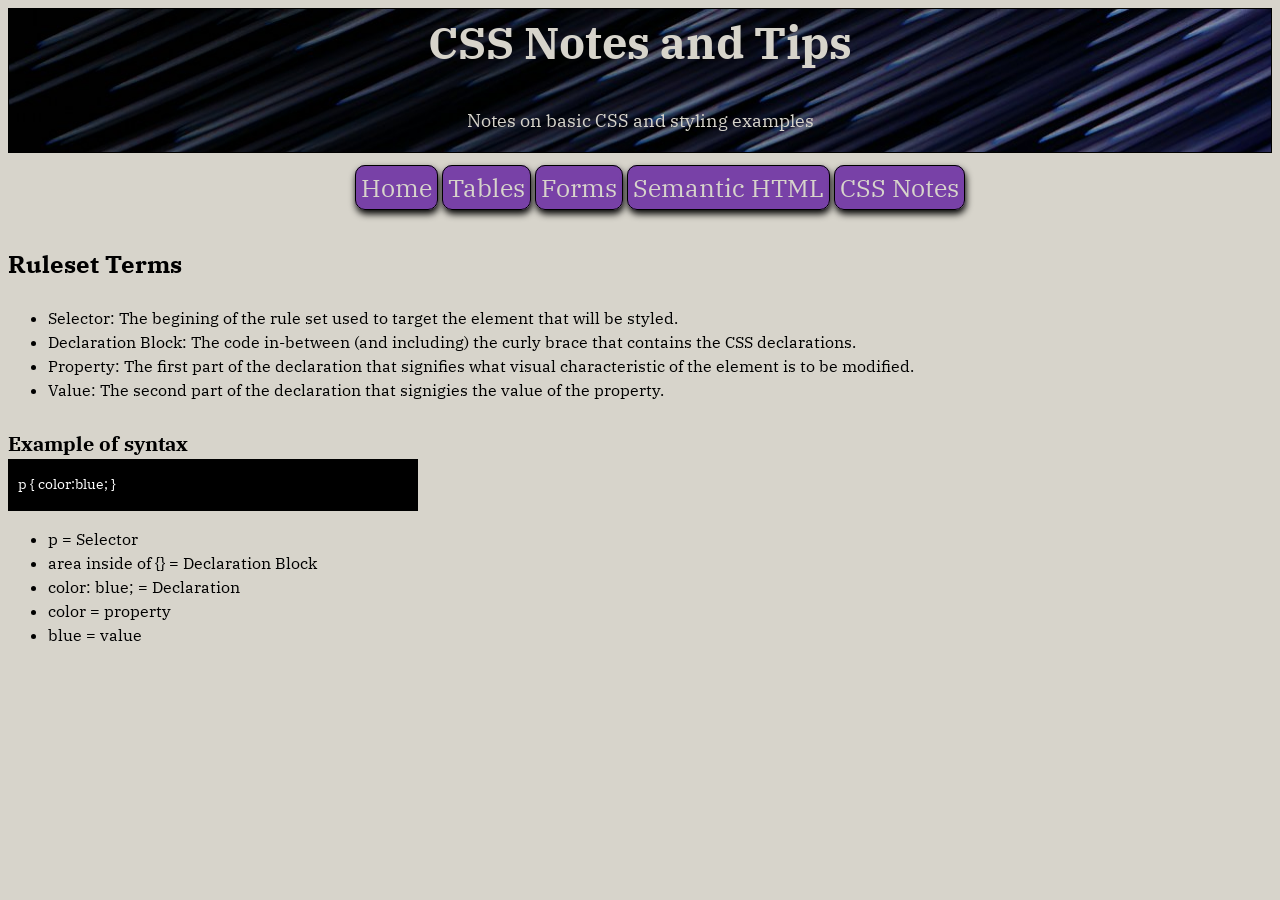
==== css.html @ 18fdcf5f "Adding intial files for web-dev cheatsheet project" ====
<!DOCTYPE html>

<html>
    <head>
        <title>CSS Notes</title>
        <link href="style.css" rel="stylesheet">
        <link rel="preconnect" href="https://fonts.googleapis.com">
        <link rel="preconnect" href="https://fonts.gstatic.com" crossorigin>
        <link href="https://fonts.googleapis.com/css2?family=Abril+Fatface&family=IBM+Plex+Serif:ital,wght@0,100;0,200;0,300;0,400;0,500;0,600;0,700;1,100;1,200;1,300;1,400;1,500;1,600;1,700&family=Merriweather:ital,opsz,wght@0,18..144,300..900;1,18..144,300..900&family=Space+Mono:ital,wght@0,400;0,700;1,400;1,700&family=Work+Sans:ital,wght@0,100..900;1,100..900&display=swap" rel="stylesheet">
    </head>

    <body>
        <header>
            <h1>CSS Notes and Tips</h1>
            <p>Notes on basic CSS and styling examples</p>
        </header>


        <nav>
            <ul>
                <li><a href="index.html">Home</a></li>
                <li><a href="#">Tables</a></li>
                <li><a href="#">Forms</a></li>
                <li><a href="#">Semantic HTML</a></li>
                <li><a href="css.html">CSS Notes</a></li>
            </ul>
        </nav>

        <main>
            <h3>Ruleset Terms</h3>
            <ul>
                <li>Selector: The begining of the rule set used to target the element that will be styled.</li>
                <li>Declaration Block: The code in-between (and including) the curly brace that contains the CSS declarations. </li>
                <li>Property: The first part of the declaration that signifies what visual characteristic of the element is to be modified.</li>
                <li>Value: The second part of the declaration that signigies the value of the property.</li>
            </ul>
            <h4>Example of syntax</h4>
            <div class="code">
                <p>
                    p {
                        color:blue;
                    }
                </p>
            </div>
            <ul>
                <li>p = Selector</li>
                <li>area inside of {} = Declaration Block</li>
                <li>color: blue; = Declaration</li>
                <li>color = property</li>
                <li>blue = value</li>
            </ul>
        </main>
    </body>
</html>
---- style.css ----
body {
    background-color: rgb(215, 212, 203);
    font-family: "IBM Plex Serif", Times, serif;
    line-height: 1.5;
}

nav {
    display: grid;
    place-items: center;
}

/* Style the nav buttons */

nav li {
    display: inline;
}

nav a {
    padding: 5px;
    border: 1px solid black;
    display: inline;
    font-size: 25px;
    background-color: rgb(120, 65, 167);
    color: rgb(215, 212, 203);
    text-decoration: none;
    cursor: pointer;
    box-shadow: 1px 4px 7px black;
    border-radius: 10px;
}

nav a:hover {
    background-color: rgb(67, 24, 105);
}

nav a:active {
    margin-top: 5px;
    box-shadow: 0px 0px;
    color: gray;
}

/* Styles the page header */

header {
    text-align: center;
    background-image: url("background.jpg");
    color: rgb(215, 212, 203);
    border: 1px solid black;
}

header h1 {
    font-size: 45px;
    margin-top: 0;
}

header p {
    font-size: 18px;
}

p {
    font-size: 16px;
}

h3 {
    font-size: 24px;
}

h4 {
    font-size: 20px;
    margin-bottom: 0;
}

/* Unified table styles */

table {
    border: rgb(109, 40, 168) solid 2px;
}

th {
    background-color: rgb(120, 65, 167);
    font-size: 20px;
    color: rgb(228, 204, 110);
}

td {
    border-top: 1px solid rgb(109, 40, 168);
    font-size: 16px;

}

/* Stlying for code blocks */

.code {
    background-color: black;
    color: white;
    font-family: "Space Mono"monospace;
    max-width: 400px;
    border-left: 10px solid black;
    padding-bottom: 2px;
    border-top: .5px solid black;  
}

.code p {
    font-size: 14px;
}
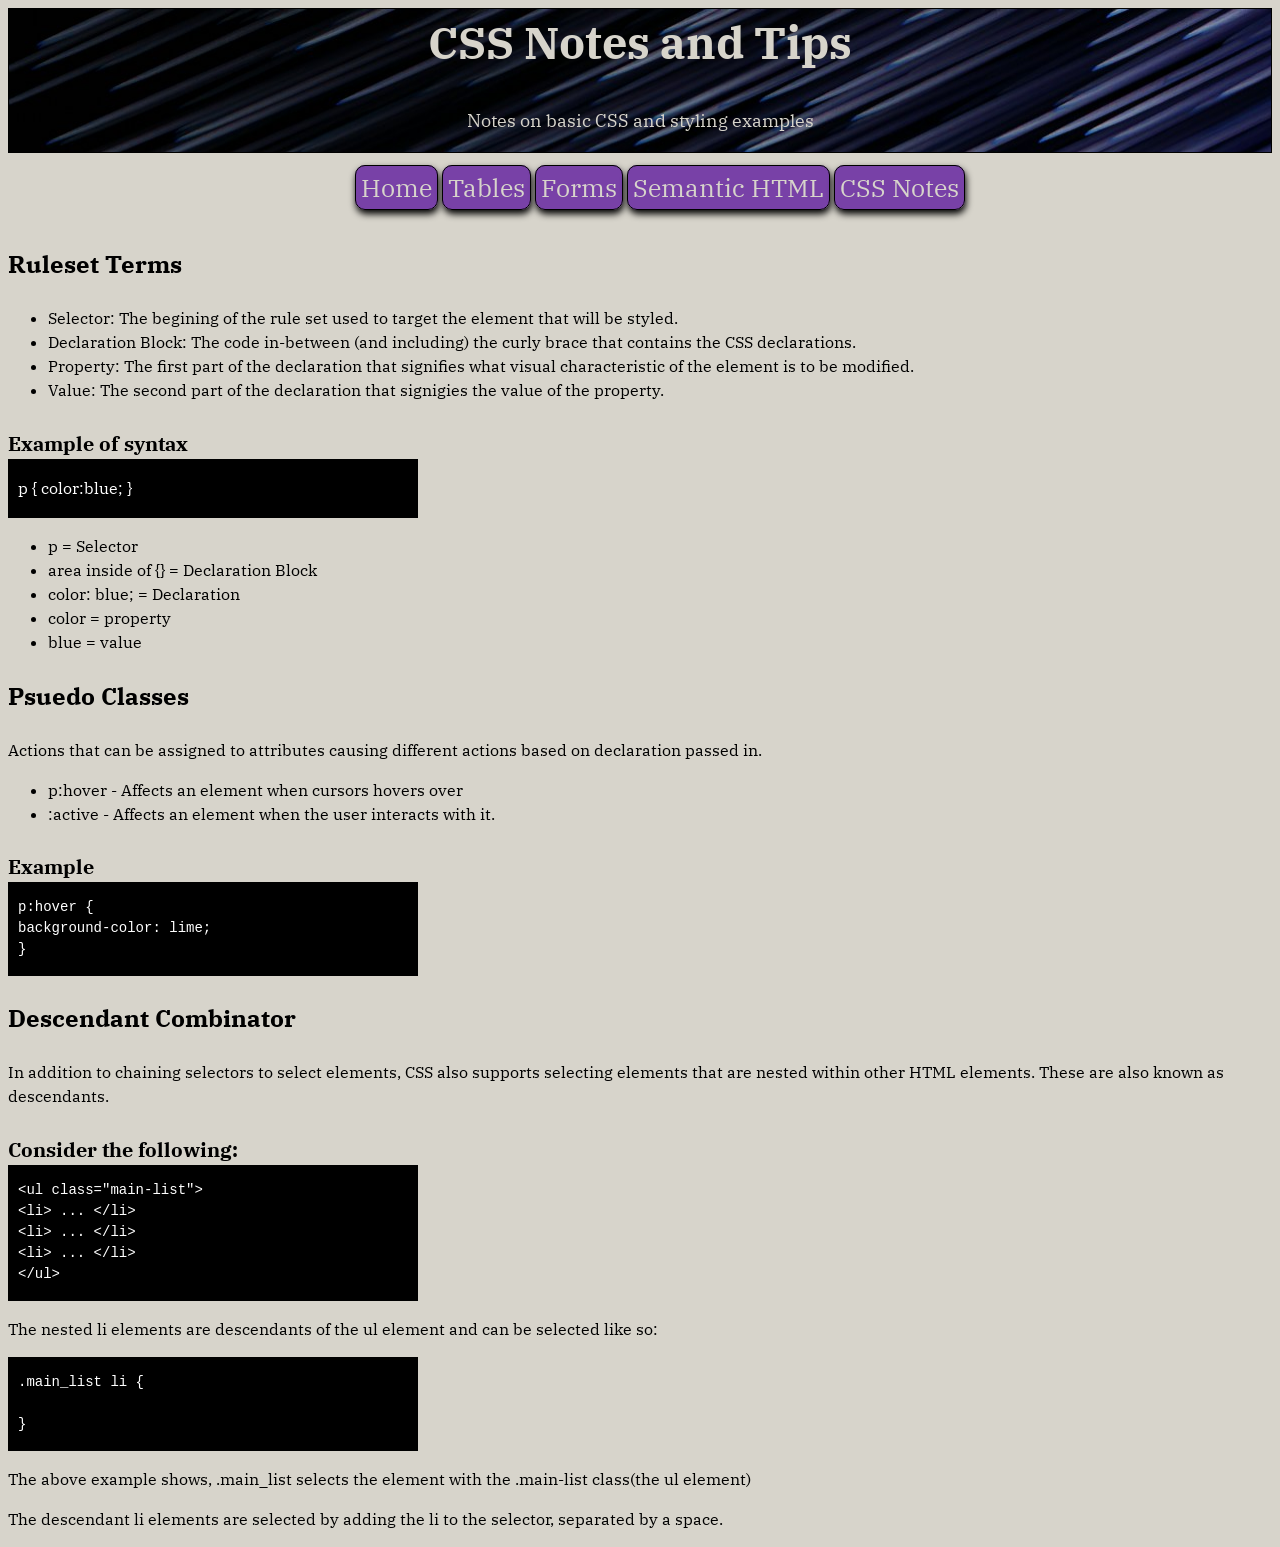
==== commit b4f9c235: "Adding Pseudo classes and Descendant combinator into css.html -- Also fixed the whitespace formattin" ====
--- a/css.html
+++ b/css.html
@@ -49,6 +49,54 @@
                 <li>color = property</li>
                 <li>blue = value</li>
             </ul>
+
+            <h3>Psuedo Classes</h3>
+            <p>Actions that can be assigned to attributes causing different actions based on declaration passed in.</p>
+
+            <ul>
+                <li>
+                    p:hover - Affects an element when cursors hovers over
+                </li>
+                <li>
+                    :active - Affects an element when the user interacts with it.
+                </li>
+            </ul>
+
+            <h4>Example</h4>
+            <div class="code">
+                <pre>
+                    p:hover {
+                        background-color: lime;
+                    }
+                </pre>
+            </div>
+
+            <h3>Descendant Combinator</h3>
+            <p>
+                In addition to chaining selectors to select elements, CSS also supports selecting elements that are nested within other HTML elements. These are also known as descendants.
+            </p>
+
+            <h4>Consider the following: </h4>
+            <div class="code">
+                <pre>
+                    &lt;ul class="main-list"&gt;
+                        &lt;li&gt; ... &lt;/li&gt;
+                        &lt;li&gt; ... &lt;/li&gt;
+                        &lt;li&gt; ... &lt;/li&gt;
+                    &lt;/ul&gt;
+                </pre>
+            </div>
+            <p>The nested li elements are descendants of the ul element and can be selected like so:</p>
+            <div class="code">
+                
+                <pre>
+                    .main_list li {
+
+                    }
+                </pre>
+            </div>
+            <p>The above example shows, .main_list selects the element with the .main-list class(the ul element)</p>
+            <p>The descendant li elements are selected by adding the li to the selector, separated by a space.</p>
         </main>
     </body>
 </html>
--- a/style.css
+++ b/style.css
@@ -102,6 +102,9 @@
     border-top: .5px solid black;  
 }
 
-.code p {
+.code pre {
     font-size: 14px;
+    text-align: left;
+    white-space: pre-line;
+    
 }
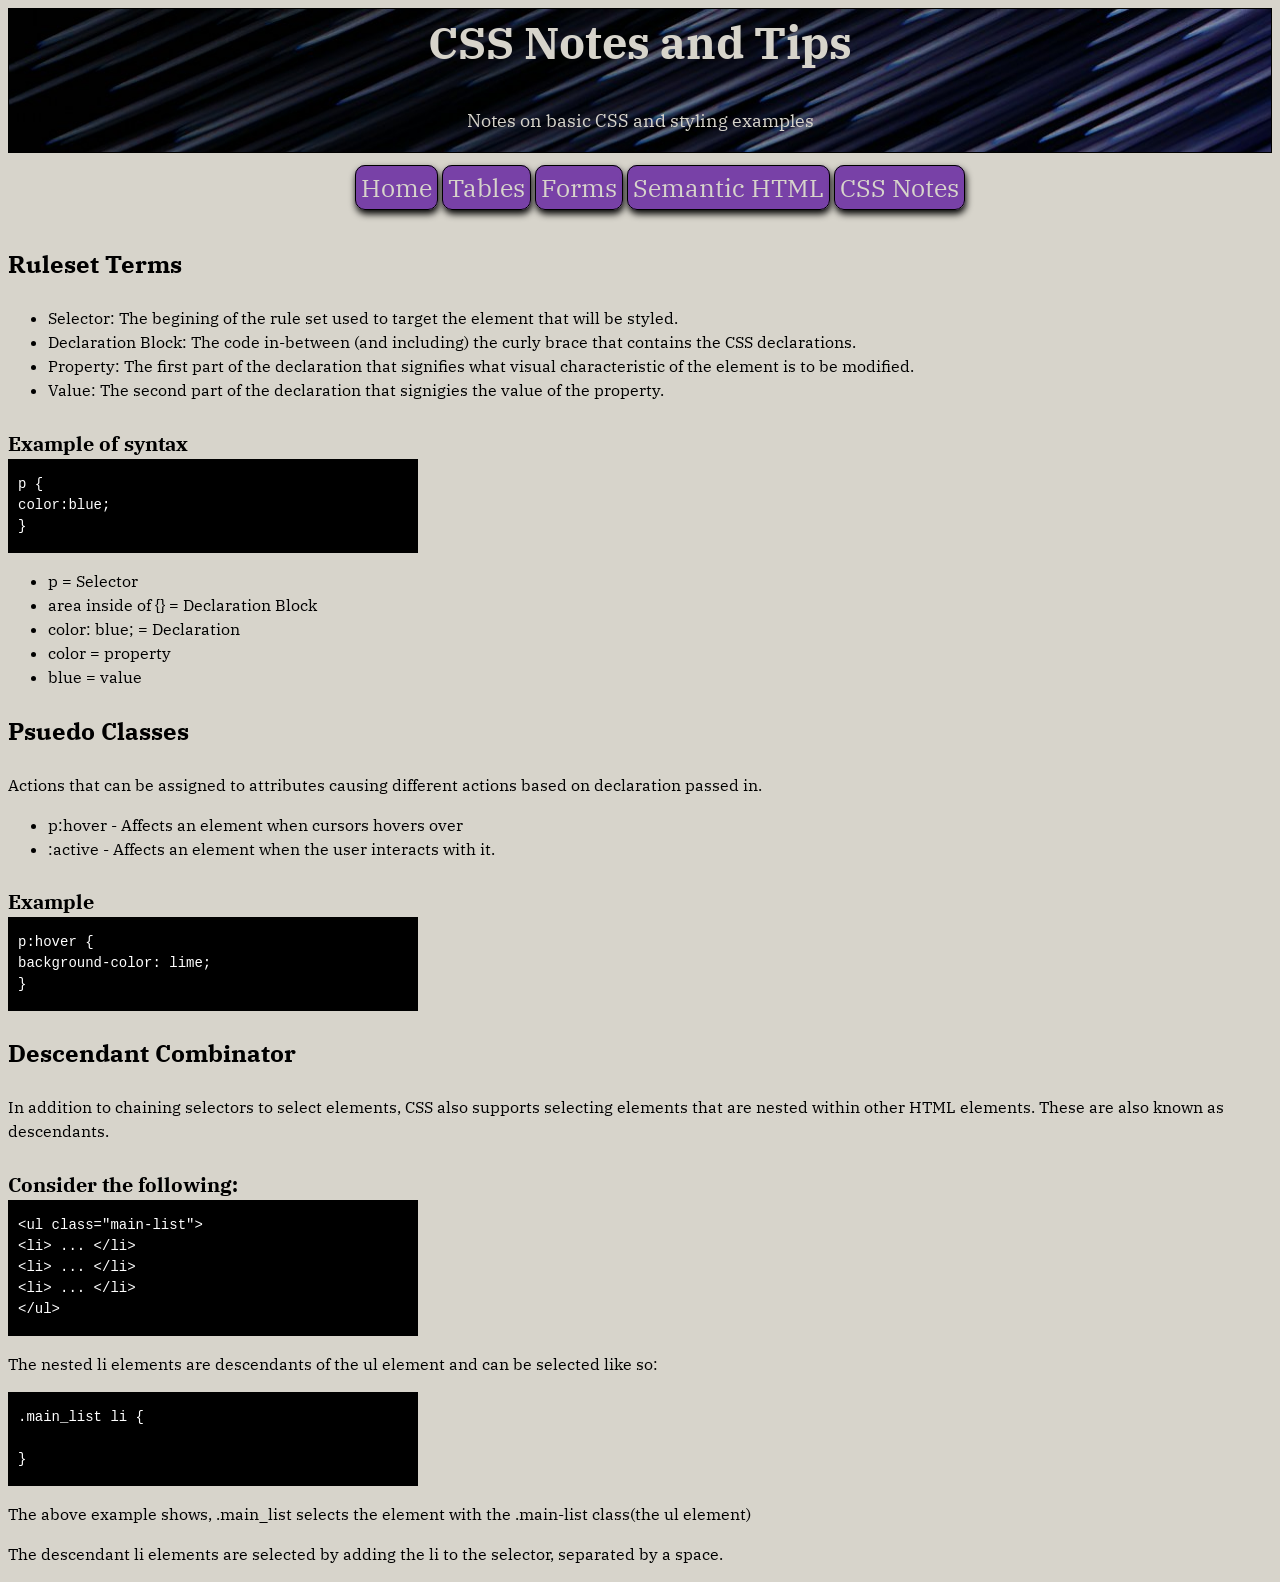
==== commit fb520363: "Fix p tags in index.html and css.html" ====
--- a/css.html
+++ b/css.html
@@ -36,11 +36,11 @@
             </ul>
             <h4>Example of syntax</h4>
             <div class="code">
-                <p>
+                <pre>
                     p {
                         color:blue;
                     }
-                </p>
+                </pre>
             </div>
             <ul>
                 <li>p = Selector</li>
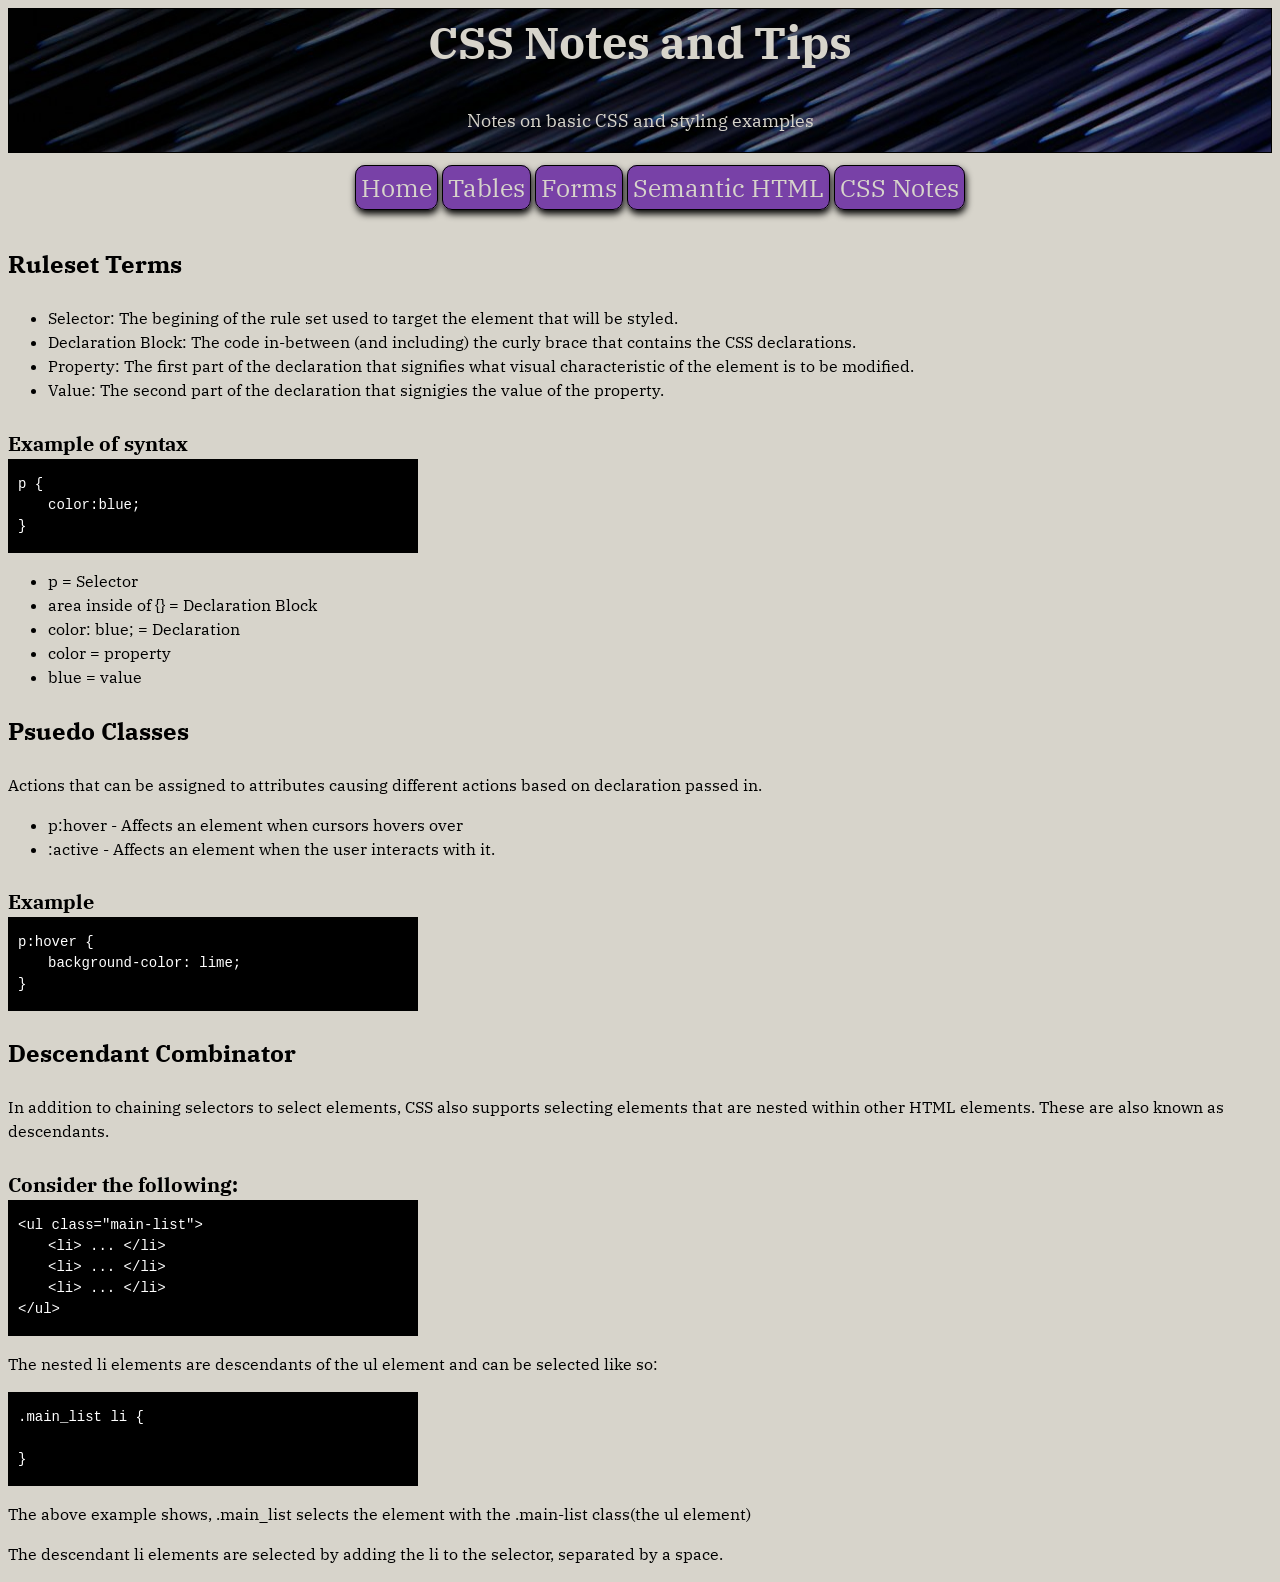
==== commit ab074d27: "Fixed indentation on codeblocks." ====
--- a/css.html
+++ b/css.html
@@ -38,7 +38,7 @@
             <div class="code">
                 <pre>
                     p {
-                        color:blue;
+                    <span class="indent">color:blue;</span>
                     }
                 </pre>
             </div>
@@ -66,7 +66,7 @@
             <div class="code">
                 <pre>
                     p:hover {
-                        background-color: lime;
+                    <span class="indent">background-color: lime;</span>
                     }
                 </pre>
             </div>
@@ -80,9 +80,9 @@
             <div class="code">
                 <pre>
                     &lt;ul class="main-list"&gt;
-                        &lt;li&gt; ... &lt;/li&gt;
-                        &lt;li&gt; ... &lt;/li&gt;
-                        &lt;li&gt; ... &lt;/li&gt;
+                    <span class="indent">&lt;li&gt; ... &lt;/li&gt;</span>
+                    <span class="indent">&lt;li&gt; ... &lt;/li&gt;</span>
+                    <span class="indent">&lt;li&gt; ... &lt;/li&gt;</span>
                     &lt;/ul&gt;
                 </pre>
             </div>
--- a/style.css
+++ b/style.css
@@ -107,4 +107,8 @@
     text-align: left;
     white-space: pre-line;
     
+}
+
+.indent {
+    margin-left: 30px;
 }
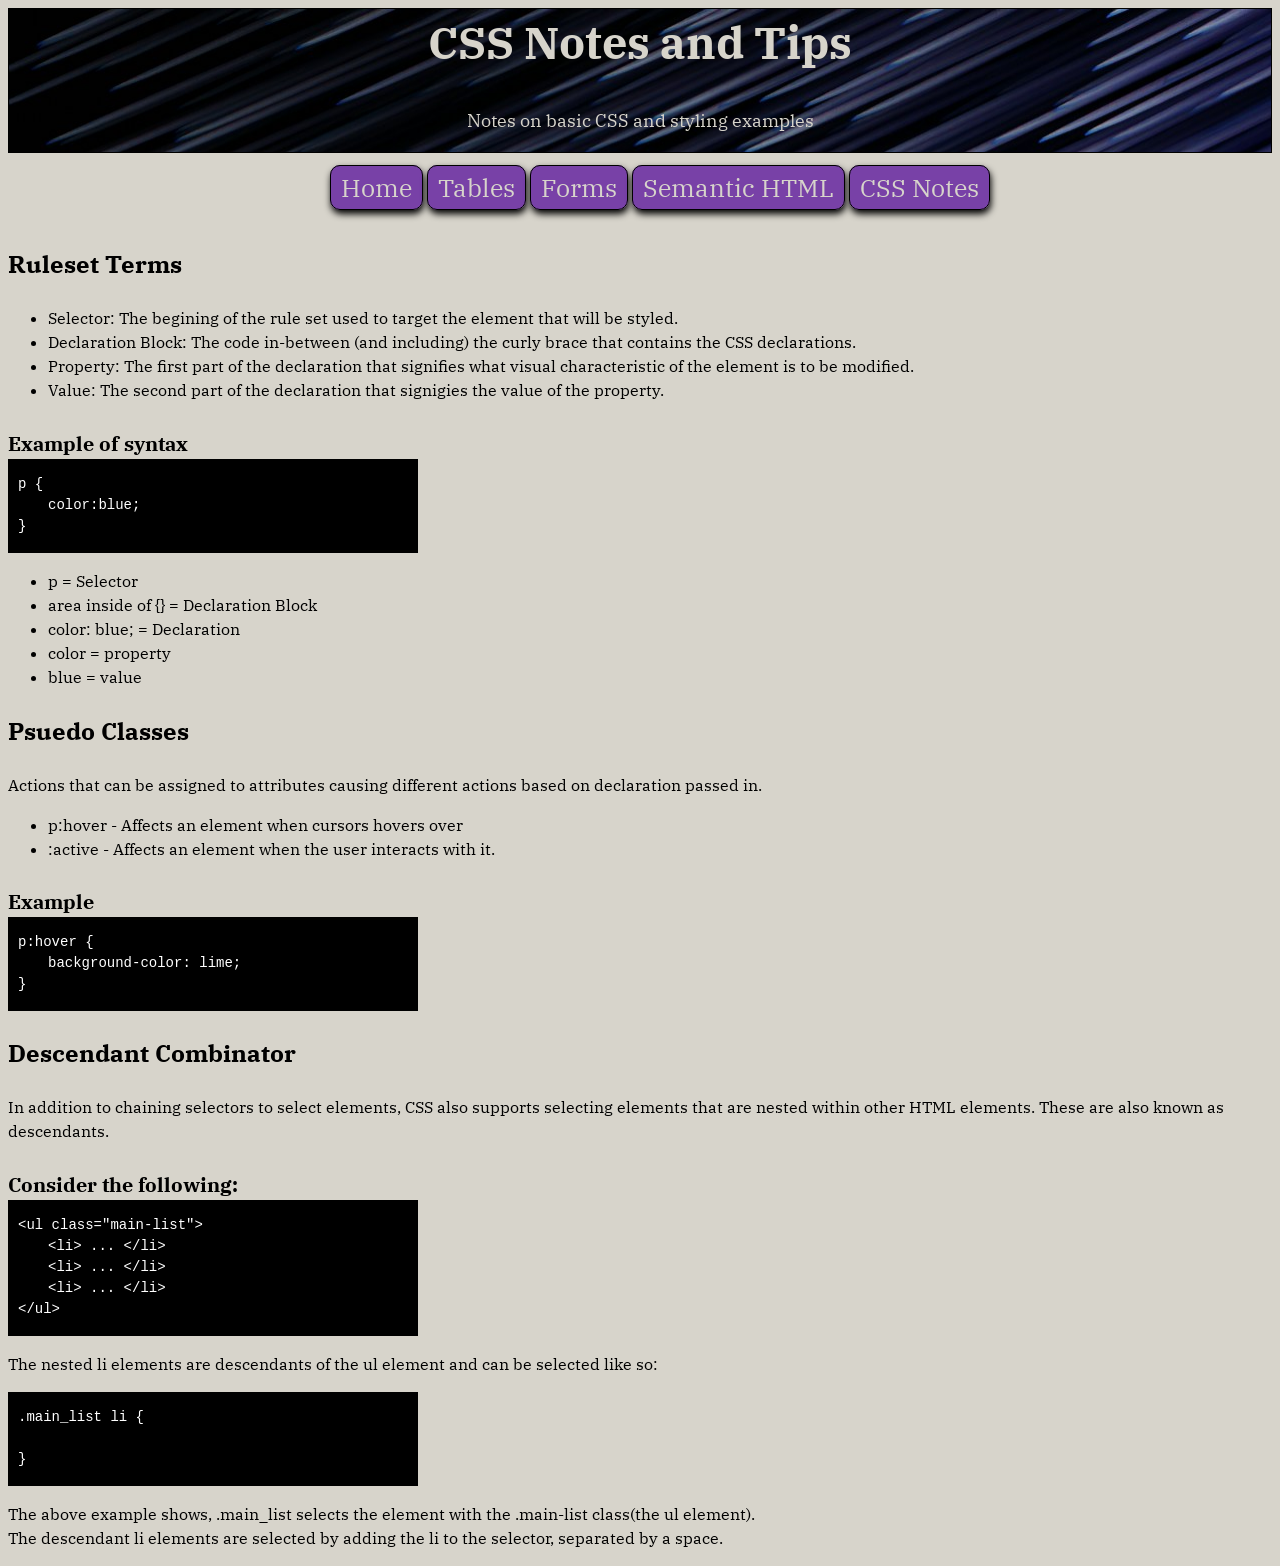
==== commit 08f569be: "Unified paragraph for Descendant Combinators added line break where previously there was an addition" ====
--- a/css.html
+++ b/css.html
@@ -95,8 +95,8 @@
                     }
                 </pre>
             </div>
-            <p>The above example shows, .main_list selects the element with the .main-list class(the ul element)</p>
-            <p>The descendant li elements are selected by adding the li to the selector, separated by a space.</p>
+            <p>The above example shows, .main_list selects the element with the .main-list class(the ul element).<br>
+            The descendant li elements are selected by adding the li to the selector, separated by a space.</p>
         </main>
     </body>
 </html>
--- a/style.css
+++ b/style.css
@@ -19,7 +19,7 @@
 }
 
 nav a {
-    padding: 5px;
+    padding: 5px 10px;
     border: 1px solid black;
     display: inline;
     font-size: 25px;
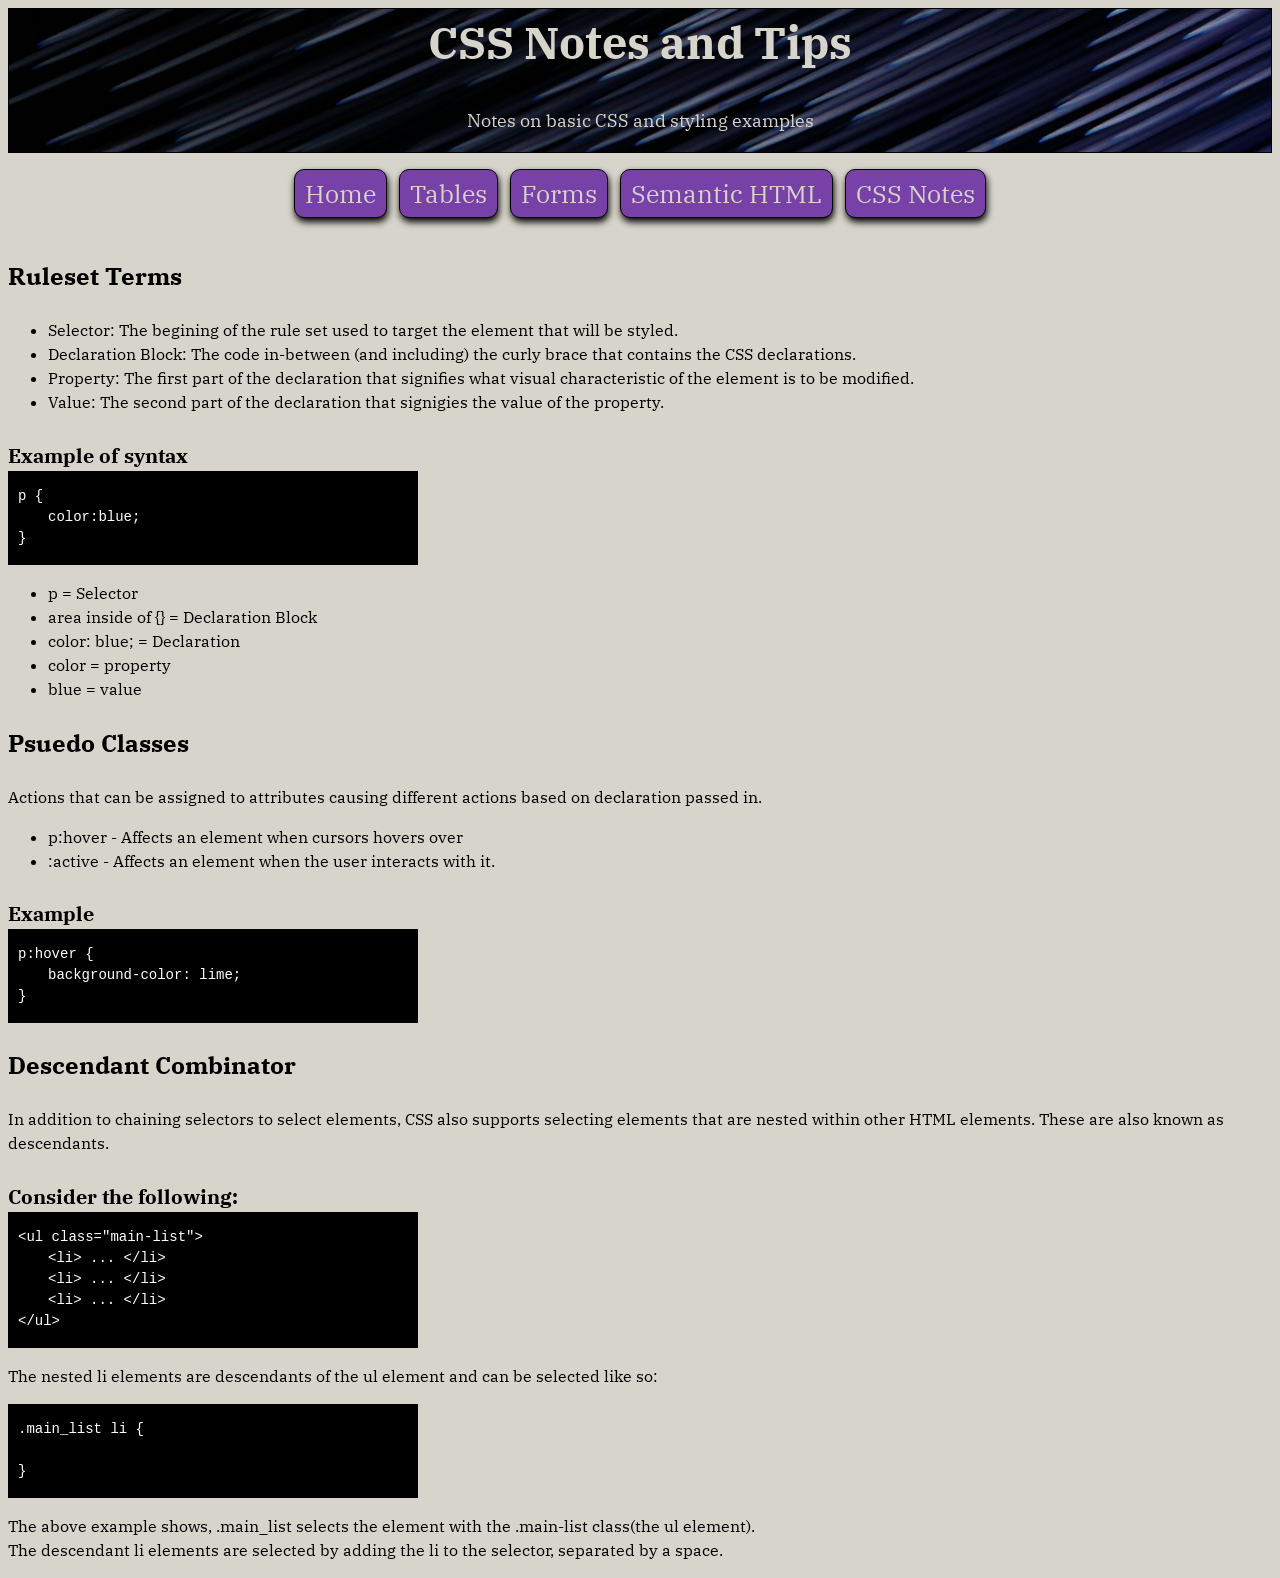
==== commit a4ba7be8: "Assign nav bar to flex-box and fix styling" ====
--- a/css.html
+++ b/css.html
@@ -17,13 +17,13 @@
 
 
         <nav>
-            <ul>
-                <li><a href="index.html">Home</a></li>
-                <li><a href="#">Tables</a></li>
-                <li><a href="#">Forms</a></li>
-                <li><a href="#">Semantic HTML</a></li>
-                <li><a href="css.html">CSS Notes</a></li>
-            </ul>
+            
+            <a href="index.html">Home</a>
+            <a href="#">Tables</a>
+            <a href="#">Forms</a>
+            <a href="#">Semantic HTML</a>
+            <a href="css.html">CSS Notes</a>
+            
         </nav>
 
         <main>
--- a/style.css
+++ b/style.css
@@ -8,17 +8,17 @@
 }
 
 nav {
-    display: grid;
-    place-items: center;
+    display: flex;
+    justify-content: center;
+    gap: 1em .75em;
+    padding: 1em;
 }
 
 /* Style the nav buttons */
 
-nav li {
-    display: inline;
-}
 
 nav a {
+    display: inline-block;
     padding: 5px 10px;
     border: 1px solid black;
     display: inline;
@@ -36,7 +36,7 @@
 }
 
 nav a:active {
-    margin-top: 5px;
+    
     box-shadow: 0px 0px;
     color: gray;
 }
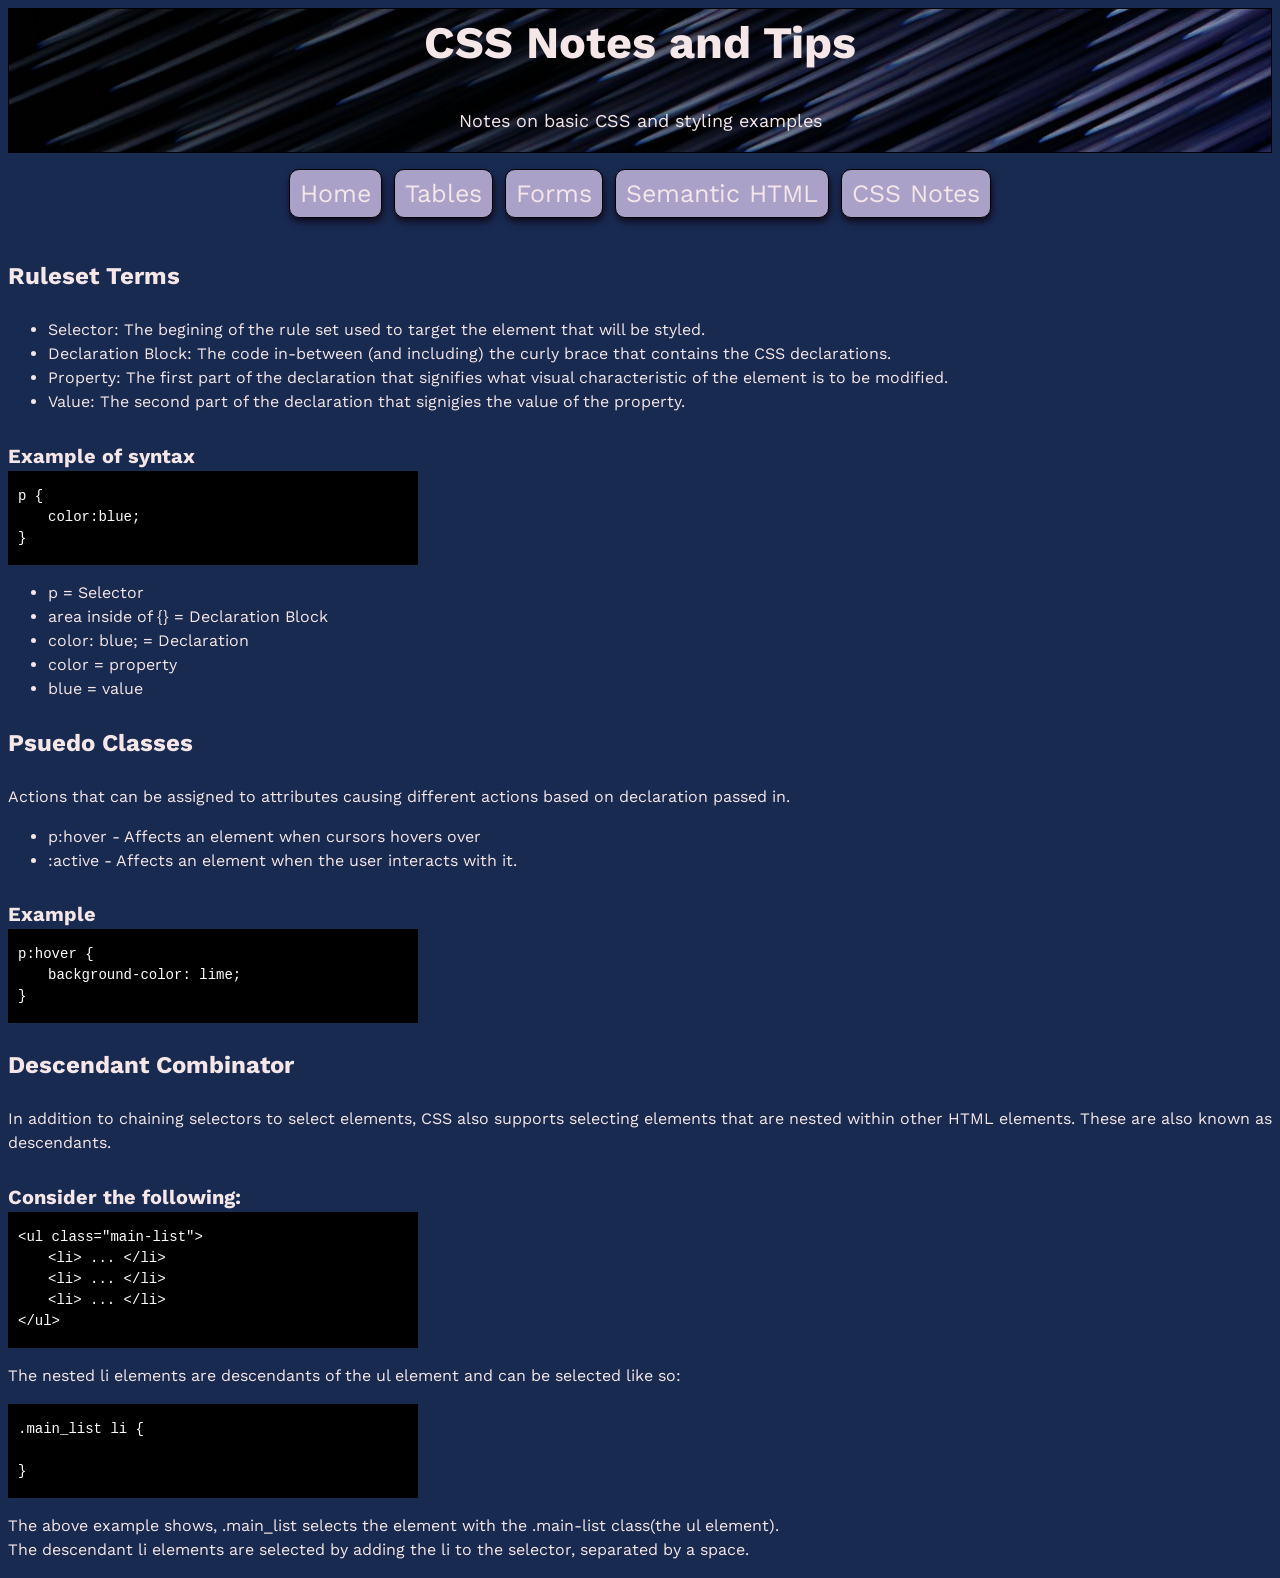
==== commit 49bf308b: "Updated font for sans-serif - updated links" ====
--- a/css.html
+++ b/css.html
@@ -6,7 +6,7 @@
         <link href="style.css" rel="stylesheet">
         <link rel="preconnect" href="https://fonts.googleapis.com">
         <link rel="preconnect" href="https://fonts.gstatic.com" crossorigin>
-        <link href="https://fonts.googleapis.com/css2?family=Abril+Fatface&family=IBM+Plex+Serif:ital,wght@0,100;0,200;0,300;0,400;0,500;0,600;0,700;1,100;1,200;1,300;1,400;1,500;1,600;1,700&family=Merriweather:ital,opsz,wght@0,18..144,300..900;1,18..144,300..900&family=Space+Mono:ital,wght@0,400;0,700;1,400;1,700&family=Work+Sans:ital,wght@0,100..900;1,100..900&display=swap" rel="stylesheet">
+        <link href="https://fonts.googleapis.com/css2?family=Abril+Fatface&family=Noto+Sans+Display:ital,wght@0,100..900;1,100..900&family=Space+Mono:ital,wght@0,400;0,700;1,400;1,700&family=Work+Sans:ital,wght@0,100..900;1,100..900&display=swap" rel="stylesheet">
     </head>
 
     <body>
--- a/style.css
+++ b/style.css
@@ -2,9 +2,10 @@
 
 
 body {
-    background-color: rgb(215, 212, 203);
-    font-family: "IBM Plex Serif", Times, serif;
+    background-color: #192A51;
+    font-family: "Work Sans", Arial, sans-serif;
     line-height: 1.5;
+    color: #F5E6E8;
 }
 
 nav {
@@ -12,6 +13,7 @@
     justify-content: center;
     gap: 1em .75em;
     padding: 1em;
+    flex-wrap: wrap;
 }
 
 /* Style the nav buttons */
@@ -23,22 +25,22 @@
     border: 1px solid black;
     display: inline;
     font-size: 25px;
-    background-color: rgb(120, 65, 167);
-    color: rgb(215, 212, 203);
+    background-color: #AAA1C8;
+    color: #F5E6E8;
     text-decoration: none;
     cursor: pointer;
-    box-shadow: 1px 4px 7px black;
+    box-shadow: 1px 4px 7px #100b1d;
     border-radius: 10px;
 }
 
 nav a:hover {
-    background-color: rgb(67, 24, 105);
+    background-color: #967AA1;
 }
 
 nav a:active {
     
-    box-shadow: 0px 0px;
-    color: gray;
+    box-shadow: inset 1px 4px 7px #231942;
+    color: #192A51;
 }
 
 /* Styles the page header */
@@ -46,7 +48,7 @@
 header {
     text-align: center;
     background-image: url("background.jpg");
-    color: rgb(215, 212, 203);
+    color: #F5E6E8;
     border: 1px solid black;
 }
 
@@ -75,17 +77,17 @@
 /* Unified table styles */
 
 table {
-    border: rgb(109, 40, 168) solid 2px;
+    border: #967AA1 solid 2px;
 }
 
 th {
-    background-color: rgb(120, 65, 167);
+    background-color: #967AA1;
     font-size: 20px;
-    color: rgb(228, 204, 110);
+    color: #D5C6E0;
 }
 
 td {
-    border-top: 1px solid rgb(109, 40, 168);
+    border-top: 1px solid #967AA1;
     font-size: 16px;
 
 }
@@ -95,7 +97,7 @@
 .code {
     background-color: black;
     color: white;
-    font-family: "Space Mono"monospace;
+    font-family: "Space Mono", monospace;
     max-width: 400px;
     border-left: 10px solid black;
     padding-bottom: 2px;
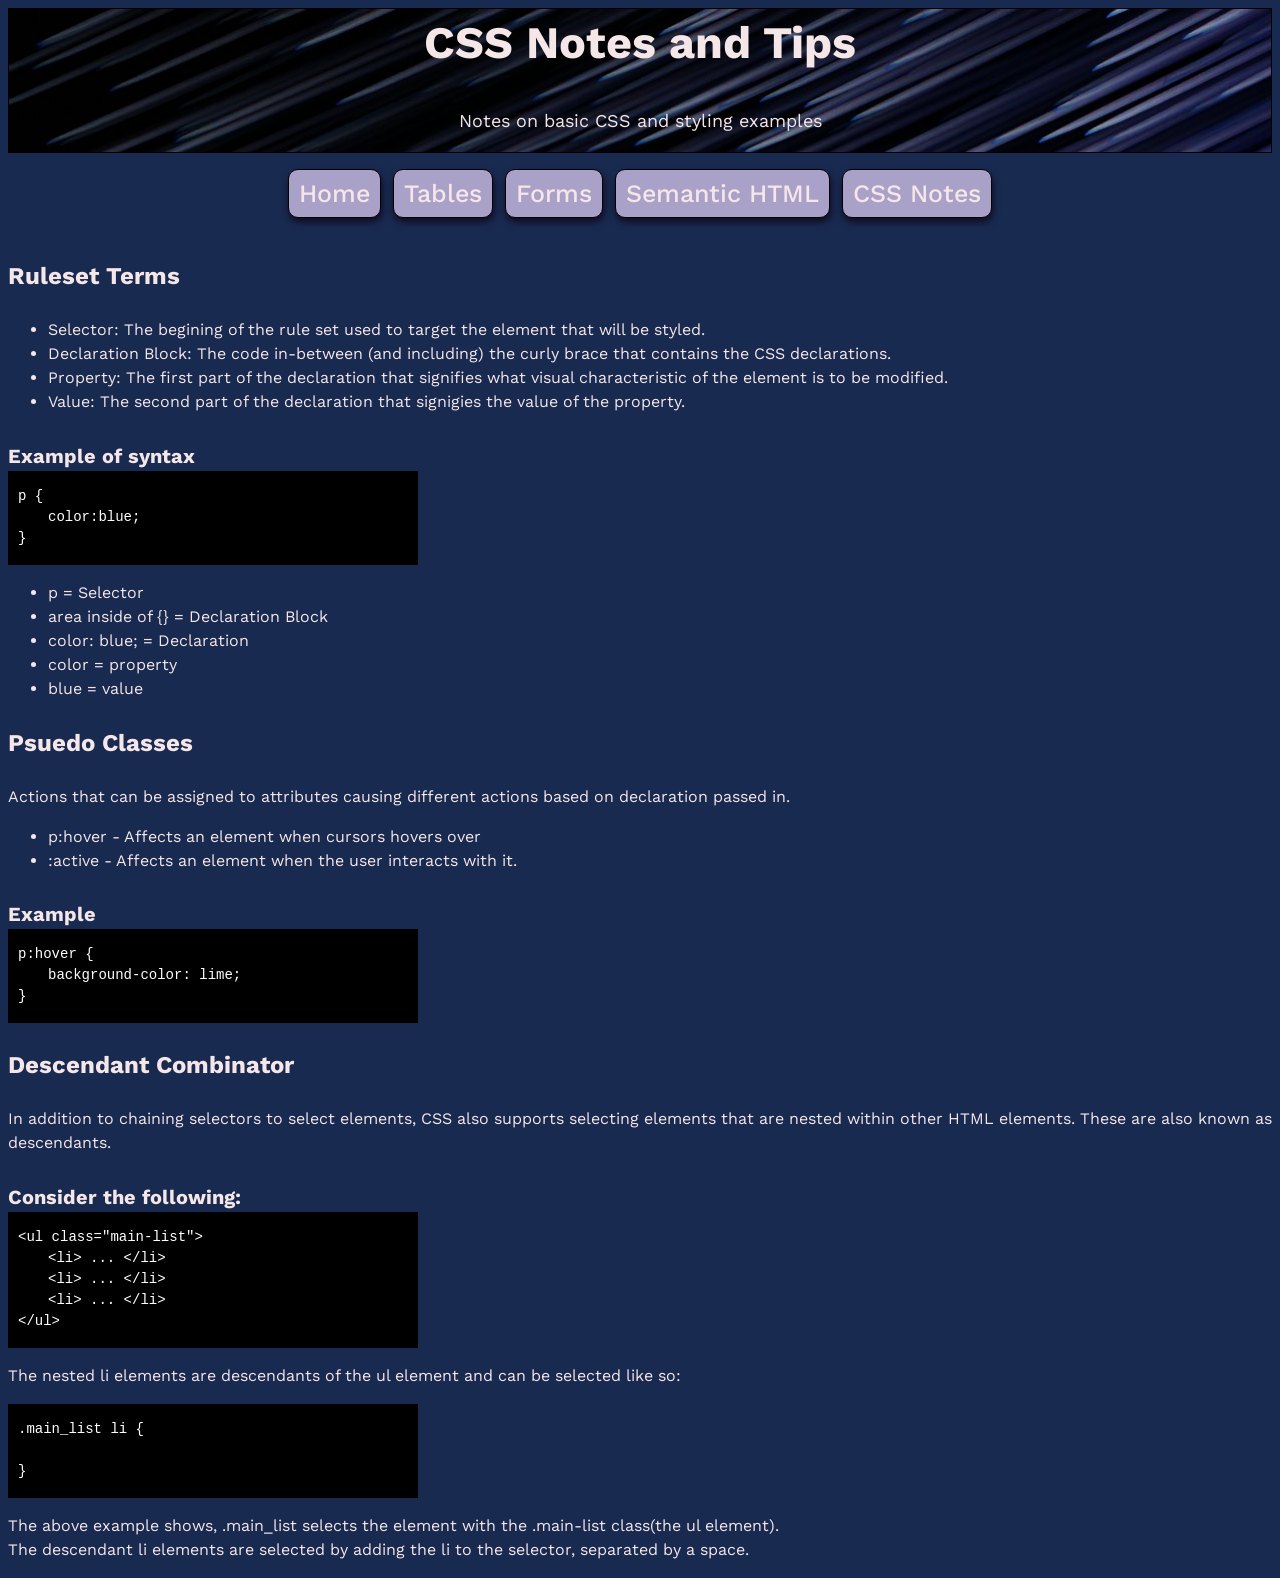
==== commit 66a8ea83: "Fixed links to other pages in CSS.html" ====
--- a/css.html
+++ b/css.html
@@ -19,9 +19,9 @@
         <nav>
             
             <a href="index.html">Home</a>
-            <a href="#">Tables</a>
-            <a href="#">Forms</a>
-            <a href="#">Semantic HTML</a>
+            <a href="tables.html">Tables</a>
+            <a href="forms.html">Forms</a>
+            <a href="semantic_html.html">Semantic HTML</a>
             <a href="css.html">CSS Notes</a>
             
         </nav>
--- a/style.css
+++ b/style.css
@@ -25,6 +25,7 @@
     border: 1px solid black;
     display: inline;
     font-size: 25px;
+    font-weight: 500;
     background-color: #AAA1C8;
     color: #F5E6E8;
     text-decoration: none;
